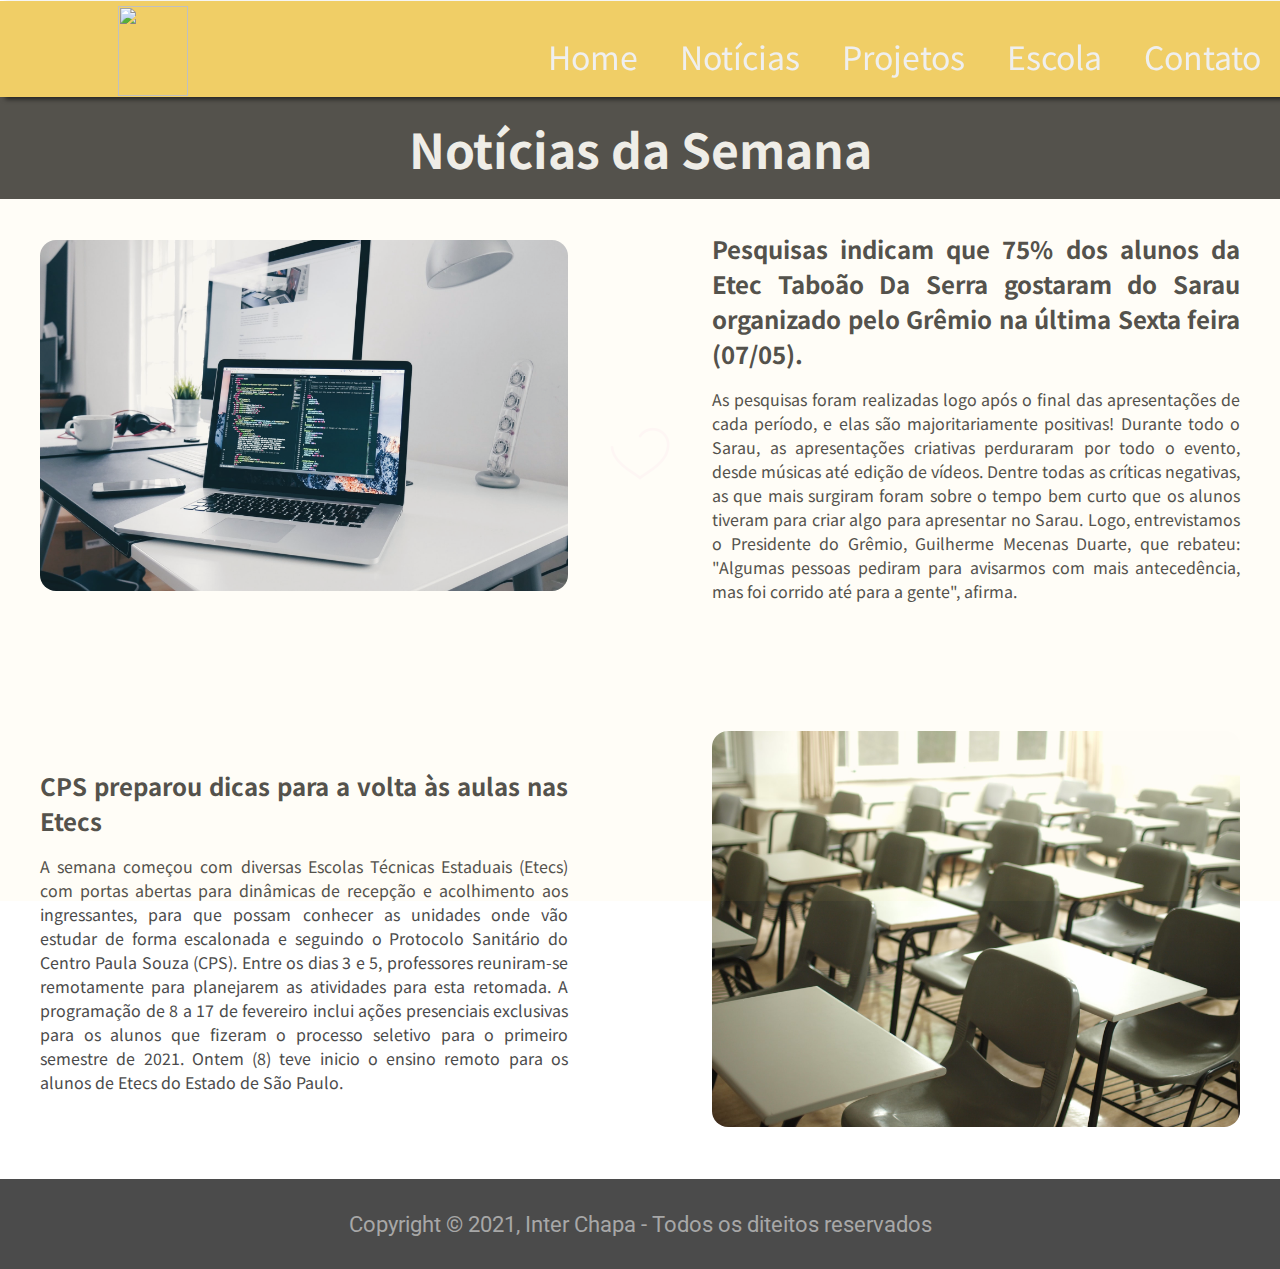
==== noticias.html @ 63a14701 ":package: Página Notícias" ====
<!DOCTYPE html>
<html lang="pt-br">
<head>
    <meta charset="UTF-8">
    <meta http-equiv="X-UA-Compatible" content="IE=edge">
    <meta name="viewport" content="width=device-width, initial-scale=1.0">
    <link rel="stylesheet" href="style.css">
    <link rel="apple-touch-icon" sizes="180x180" href="Imagens/apple-touch-icon.png">
    <link rel="icon" type="image/png" sizes="32x32" href="Imagens/favicon-32x32.png">
    <link rel="icon" type="image/png" sizes="16x16" href="Imagens/favicon-16x16.png">
    <link rel="manifest" href="/site.webmanifest">
    <link rel="stylesheet" href="css/gallery.theme.css">
    <link rel="stylesheet" href="css/gallery.min.css">
    <title>Jornal Inter</title>
</head>
<body>

    <div id="loader"></div>

    <nav>
		<input type="checkbox" id="check">
		<label for="check" class="checkbtn">
			<i class="fas fa-bars"></i>
		</label>
		<label class="logo"><img src="/imagens/logo.png" alt=""></label>
		<ul>
            <li class="Home"><a class="text-menu" href="index.html#Home">Home</a></li>
            <li class="Noticias"><a class="text-menu" href="noticias.html">Notícias</a></li>
            <li class="Projetos"><a class="text-menu" href="index.html#Projetos">Projetos</a></li>
            <li class="Escola"><a class="text-menu" href="index.html#Escola">Escola</a></li>
            <li class="Contato"><a class="text-menu" href="index.html#Contato">Contato</a></li>
		</ul>
	</nav>

    <section id="Noticias" class="noticias">
    
        <div class="projetos-header">
            <h1>Notícias da Semana</h1>
        </div>

          <div class="all-box">
          <div class="container-noticias">
        <div class="box1">
            <div class="img-noticia">
                <img src="/imagens/item2.jpg" alt="">
            </div>
        </div>
    
        <div class="box2">
            <div class="conteudo-noticia">
               <h1>Pesquisas indicam que 75% dos alunos da Etec Taboão Da Serra gostaram do Sarau organizado pelo Grêmio na última Sexta feira (07/05).</h1>
               <p>As pesquisas foram realizadas logo após o final das apresentações de cada período, e elas são majoritariamente positivas! Durante todo o Sarau, as apresentações criativas perduraram por todo o evento, desde músicas até edição de vídeos. Dentre todas as críticas negativas, as que mais surgiram foram sobre o tempo bem curto que os alunos tiveram para criar algo para apresentar no Sarau. Logo, entrevistamos o Presidente do Grêmio, Guilherme Mecenas Duarte, que rebateu: "Algumas pessoas pediram para avisarmos com mais antecedência, mas foi corrido até para a gente", afirma.</p>
        </div>
        </div>
    
        <div class="box3">
            <div class="conteudo-noticia">
                <h1>CPS preparou dicas para a volta às aulas nas Etecs</h1>
                <p>A semana começou com diversas Escolas Técnicas Estaduais (Etecs) com portas abertas para dinâmicas de recepção e acolhimento aos ingressantes, para que possam conhecer as unidades onde vão estudar de forma escalonada e seguindo o Protocolo Sanitário do Centro Paula Souza (CPS). Entre os dias 3 e 5, professores reuniram-se remotamente para planejarem as atividades para esta retomada. A programação de 8 a 17 de fevereiro inclui ações presenciais exclusivas para os alunos que fizeram o processo seletivo para o primeiro semestre de 2021. Ontem (8) teve inicio o ensino remoto para os alunos de Etecs do Estado de São Paulo.</p>
         </div>
        </div>
    
        <div class="box4">
            <div class="img-noticia">
                <img src="/imagens/noticia2.jpg" alt="">
            </div>
        </div>
    
       </div>
        </div>
    </section>

    <footer>
        <p>
            Copyright &copy; 2021, Inter Chapa - Todos os diteitos reservados
        </p>
    </footer>


    <script type="text/javascript">
   
        var loader;
        function loadNow(opacity) {
            if(opacity <= 0){
                displayContent();
            }
            else {
                loader.style.opacity = opacity;
                window.setTimeout(function() {
                    loadNow(opacity - 0.05)
                }, 100);
            }
        }
    
        function displayContent(){
            loader.style.display = 'none';
            document.getElementById('content').style.display = 'block';
        }
    
        document.addEventListener("DOMContentLoaded", function() {
            loader = document.getElementById('loader');
            loadNow(1);
        });
        </script>
</body>
</html>
---- style.css ----
@import url('https://fonts.googleapis.com/css2?family=Noto+Sans+JP:wght@100;300;400;500;700;900&family=Oswald:wght@200;300;400;500;600;700&family=Roboto:ital,wght@0,100;0,300;0,400;0,500;0,700;0,900;1,100;1,300;1,400;1,500;1,700;1,900&display=swap');

@import url("https://cdnjs.cloudflare.com/ajax/libs/font-awesome/5.15.3/css/all.min.css");

#loader{
    position: fixed;
    width: 100%;
    height: 100vh;
    z-index: 1;
    overflow: visible;
    background: #f0ce66 url('/imagens/preloader.gif') no-repeat center center;
}

*{
    margin: 0;
    padding: 0;
    list-style: none;
    text-decoration: none;
}
:root{
    --font-primary: "Noto Sans JP", serif;
    --font-secundary:"Roboto", serif;
    --font-action: "Oswald", serif;
}
html{
    scroll-behavior: smooth;
}
body{
    margin: 0;
    box-sizing: border-box;
    margin-top: .09rem;
    height: 4.4rem;
}
header .primary{
    width: 100%;
    height: 16rem;
    overflow: hidden;
    position: relative;
}
nav {
	background: #f0ce66;
	height: 6rem;
	width: 100%;
    z-index: 90;
    position: fixed;
    text-align: center;
    justify-content: center;
    align-items: center;
    box-shadow: 0.3rem 0.2rem 0.3rem rgba(0, 0, 0, 0.6);
}
label.logo{
    width: 100%;
    padding-right: 14rem;
}
label.logo img{
    padding-top: 0.3rem;
	width: 70px;
	height: 90px;
}
nav ul li a {
    color: rgb(239, 239, 239);
    font-size: 2rem;
    border-radius: 1rem;
    align-items: center;
    padding-left: 1rem;
    padding-right: 1rem;
    justify-content: center;
    font-family: var(--font-primary);
}
nav ul {
	float: right;
    text-align: center;
}
nav ul li {
    display: inline-table;
    font-size: 2rem;
    padding-right: 3px;
    padding-left: 3px;
    margin-top: 2rem;
    text-align: center;
}
nav ul li a {
	color: #efefef;
	font-size: 2rem;
	border-radius: 1rem;
    align-items: center;
    justify-content: center;
}
nav a:hover{
    color: #d84e28;
    transition: 2s ease;
}
.checkbtn {
	font-size: 3rem;
    margin-top: .5rem;
	color: #efefef;
	float: right;
	line-height: 80px;
	margin-right: 40px;
	cursor: pointer;
	display: none;
}
#check {
	display: none;
}
.btn-menu{
    margin-left: 2rem;
    width: 8rem;
    height: 3rem;
}
.btn-menu:hover{
    color: #f0ce66;
}
.img-wrapper{
    width: 100%;
    height: 100%;
    overflow: hidden;
    background-color: rgb(44, 43, 43,1)
}
.img-wrapper img{
    width: 100%;
    height: 55rem;
    object-fit: cover;
    opacity: 0.5;
    animation: zoom 25s;
}
@keyframes zoom{
    0%{
        transform: scale(1.3);
    }
    100%{
        transform: scale(1);
    }
}
.banner{
    position: absolute;
    top: 25%;
    width: 100%;
}
.banner h1{
    color: #ffffff;
    font-size: 3.5rem;
    font-family: var(--font-primary);
    font-weight: 400;
    display: flex;
    justify-content:center;
    align-items: center;
    text-shadow: .3rem .4rem 2px rgba(0,0,0,.4);
    line-height: 3.5rem;
    margin-bottom: 3rem;
    animation: moveBanner 1s 0.5s forwards;
}
@keyframes moveBanner{
    0%{
     transform: translateY(10rem) rotateY(-30deg);
    }
    100%{
        transform: translateY(0) rotateY(0);
        opacity: 1;
    }
}
.banner p{
    font-family: var(--font-secundary);
    font-weight: 200;
    font-size: 2rem;
    color: #fff;
    text-shadow: .1rem .2rem rgba(0,0,0,.4);
    margin-bottom: 2rem;
    animation: moveBanner 1s 0.7s forwards;
    opacity: 0;
    text-align: center;
    
}
.btn{

    background: #f12711;
    background: -webkit-linear-gradient(to right, #f5af19, #f12711); 
    background: linear-gradient(to right, #f5af19, #f12711); 
    font-family: var(--font-action);
    font-size: 1rem;
    color: #eee;
    border-radius: .5rem;
    box-shadow: 0 .1rem .8rem rgba(0,0,0,.4);
    border: none;
}
.btn:focus{
    outline:0;
}
.header-gremio{
    
    width: 100%;
    height: 30rem;
    overflow: hidden;
    background-color: #f0ce66;
    display: flex;
    align-items: center;
    justify-content: center;
}
.img-gremio img{
    object-fit: cover;
    width: 300px;
    height: 440px;
    padding-top: 1rem;
}
.conteudo-gremio{
    padding-left: 4rem;
    width: 35%;
    text-align:justify;
    color: #4b4b4b;
}
.titulo-gremio{
    display: flex;
}
.titulo-gremio h1{
    font-family:var(--font-primary);
    font-size: 1.8rem;
    margin-bottom: 1.3rem;
}
.titulo-gremio i{
    font-size: 2rem;
    padding-right: 0.9rem;
}
.text-gremio p{
    font-size: 1.4rem;
    font-family: var(--font-secundary);
    font-weight: 400;
}
.projetos{
    padding-bottom: 3rem;
    background-color: #4b4b4b;
}
.sessao-header{
    background-color: #f0ce66;
}
.sessao-header h1{
    text-align: center;
    font-family: var(--font-primary);
    font-size: 3rem;
    color: #4b4b4b;
}


.all-box{
    padding-top: 2rem;
    align-items: center;
    margin-right: auto;
    margin-right: auto;
    justify-items: center;
}
.container-noticias{
    display: grid;
    grid-template-columns: 33rem 33rem;
    grid-gap: 9rem;
    row-gap: 8rem;
    align-items: center;
    justify-content: center;
    padding-bottom: 3rem;
}
#Noticias .projetos-header {
    padding-top: 7rem;
}

.conteudo-noticia{
    text-align: justify;
    justify-content: center;
    align-items: center;
    width: 100%;
    color: #4b4b4b;
}
.conteudo-noticia h1{
    font-family: var(--font-primary);
    font-size: 1.5rem;
}
.conteudo-noticia p{
    font-family: var(--font-primary);
    font-size: 1rem;
    margin-top: 1rem;
}
.img-noticia img{
    width: 100%;
    height: 100%;
    border-radius: 1rem;
}
.img-noticia img:hover{
    animation: zoom3 2s ease;
}
@keyframes zoom3{
    80%{
        transform: scale(1.1);
    }
    100%{
        transform: scale(1.1);
    }
}


.projetos-header{
    text-align: center;
    padding-top: 0;
    background-color: #4b4b4b;
}
.projetos-header h1{
    font-family: var(--font-primary);
    font-size: 3rem;
    color: #efefef;
    padding-bottom: 1rem;
}
#Projetos .projetos-header h1{
    font-family: var(--font-primary);
    font-size: 3rem;
    color: #efefef;
    padding-bottom: 1.5rem;
    padding-top: 1.5rem;
}
#Escola .projetos-header h1{
    font-family: var(--font-primary);
    font-size: 3rem;
    color: #4b4b4b;
    padding-top: 1.4rem;
    padding-bottom: 1.6rem;
    background-color: #f0ce66;
}
#Escola .projetos-header {
    background-color: #f0ce66;
}
.slider-header{
    display:flex;
    position: relative;
}
.slider-header img{
    height: 34rem;
    width: 80%;
    margin-left: auto;
    margin-right: auto;
    opacity: 0.3;
    object-fit: cover;
    align-items: center;
    border-radius: 1rem;
}
.slider-header img:hover{
   border-radius: 2rem;
   transition: 1s ease;
}
.slider-header img:hover{
    border-radius: 2rem;
    transition: 1s ease;
 }
 .slider-header img:hover{
    border-radius: 2rem;
    transition: 1s ease;
 }
 .info-slider:click{
    animation: moveBanner 1s 0.5s forwards;
 }
 .info-slider{
     position: absolute;
    width: 70%;
    padding-bottom: 2rem;
    animation: moveBanner 1s 0.5s alternate;
    margin-left: 15%;
    text-align: justify;
    color: #efefef;
    margin-top: 3rem;
 }
.info-slider h1{
   font-family: var(--font-primary);
   font-size: 2rem;
   margin-bottom: 4rem;
}
.info-slider p{
    font-family: var(--font-secundary);
    font-size: 1.4rem;
    color: #efefef;
    margin-bottom: 6rem;
 }
.btn-info{
    font-size: 1.3rem;
    width: 10rem;
    height: 3rem;
    margin-right: 90%;
}
.btn-info:hover{
    color: #d84e28;
    transition: 1s ease;
}
form{
    background-color: #f0ce66;
    width: 100%;
    height: 50rem;
}
.btn-submit:hover{
    color: #d84e28;
    transition: 1s ease;
}
.container-contato form{
    justify-content: space-between;
    padding-top: 1rem;
    width: 100%;
    display: flex;
    flex-direction: column;
    align-items: center;
}
.container-contato p {
    font-size: 1.2rem;
    font-family: var(--font-secundary);
    width: 60rem;
    margin-top: 2rem;
    margin-bottom: 2rem;
    text-align: center;
}
.input-group{
    position: relative;
}
.field{
    background-color: #f0ce66;
    border: none;
    width: 60rem;
    font-size: 1.2rem;
    font-family: var(--font-secundary);
    border-bottom: 2px dashed #262626;;
    height: 3rem;
    outline: none;
    margin: 1rem 0;
    top: 1rem;
}
.input-group textarea{
    padding-top: 1rem;
    resize: none;
    background-color: transparent;
}
.field-label{
    position:absolute;
    left: 0;    
    font-size: 1.2rem;;
    font-family:var(--font-secundary);
    text-transform:uppercase;
    transition: all 0.3s;  
}
.field:focus ~ label{
   top: 0;
   font-size: 1rem;
}
.field:focus{
    border-bottom: 1px solid;
 }
 .btn-submit{
   font-size: 1.2rem;
   text-transform: uppercase;
   width: 50%;
   height: 3rem;
   margin-top: 1rem;
   margin-bottom: 3rem;
 }
 .img-etec img{
     width: 100%;
     height: 40rem;
     object-fit: cover;
     opacity: 0.2;
     animation: 15s ease-in-out;
 }
 .img-etec{
    display: flex;
    align-items: center;
    justify-content: center;
    background-color: #4b4b4b;
 }
 .info-etec{
    position: absolute;
    align-items: center;
    justify-content: center;
    width: 75%;
    animation: moveBanner 1s 0.5s alternate;
 }
 .info-etec h1{
   font-size: 2rem;
   color: #efefef;
   font-family: var(--font-primary);
 }
 .info-etec p{
    margin-top: 4rem;
    font-family: var(--font-secundary);
    font-size: 1.4rem;
    text-align: justify;
    color: #efefef;
    margin-bottom: 6rem;
    text-shadow: .1rem .2rem rgba(0,0,0,.8);
  }
 .mapa iframe{
     height: 30rem;
     width: 100%;
 }
 @keyframes zoom2{
    100%{
        transform: scale(1.1);
    }
    20%{
        transform: scale(0.9);
    }
    100%{
        transform: scale(1.1);
    }
}
footer {
    background-color: #4b4b4b;
    justify-content: center;
    align-items: center;
    text-align: center;
}
footer p {
    font-family: var(--font-secundary);
    color: #a7a7a7;
    font-size: 1.4rem; 
    width: 100%;
    align-items: center;
    justify-content: center;
    text-align: center;
    display: flex;
    padding-top: 2rem;
    background-color: #4b4b4b;
}
.footer-content i:hover{
    color: #d84e28;
    transition: 3s ease;
}
.gremio{
    background-color: #f0ce66;
  }
  @media(max-width:420px){

    label.logo{
        width: 100%;
        margin-right: 0;
        margin-left: 3rem;
        margin-top: 0;
        padding-top: 0;
    }
    label.logo img{
        padding-bottom: 0rem;
        width: 70px;
        height: 90px;
        margin-top: -150px;
    }
    label.logo img{
        padding-top: 0.3rem;
        width: 70px;
        height: 90px;
    }
    nav{
        height: 7.5rem;
    }
    .checkbtn {
        font-size: 3rem;
        margin-top: 1rem;
        color: #4b4b4b;
        float: right;
        line-height: 80px;
        margin-right: 40px;
        cursor: pointer;
        display: none;
    }
    .banner h1 {
        font-size: 2rem;
        margin-bottom: 3rem;
        animation: moveBanner 1s 0.5s forwards;
    }
    .banner p {
        width: 90%;
        margin-left: 1rem;
        justify-content: center;
        font-size: 1.6rem;
        margin-bottom: 2rem;
        animation: moveBanner 1s 0.7s forwards;
        opacity: 0;
        align-items: center;
        text-align: center;
    }
    .banner{
        position: absolute;
        top: 10%;
        width: 100%;
    }
    .img-wrapper img {
        width: 100%;
        height: 56rem;
        object-fit: cover;
        opacity: 0.5;
        animation: zoom 25s;
    }
   .container-contato p {
    margin-top: 0;
    margin-bottom: 0;
    text-align: center;
    color: #4b4b4b;
}
 }
@media(max-width:1700px){
    footer{
        height: 5.6rem;
    }
    .banner{
        position: absolute;
        top: 50%;
        width: 100%;
    }
    .info-slider{
        margin-top: 2.5rem;
    }
}
@media(max-width:2000px){
    footer{
        height: 5.6rem;
    }
    .banner{
        position: absolute;
        width: 100%;
    }
    .gremio{
      background-color: #f0ce66;
    }
}
@media(max-width:1100px){
    .slider-header img {
        width: 90%;  
    }
 .banner{
        color: #ffffff;
        font-size: 2.8rem;
        top: 35%;
    }
nav {   
        width: 100%;
    }
.field{
    width: 20rem;
    justify-content: center;
    align-items: center;
    justify-content: space-around;
}
.container-contato p{
    width: 90%;
}
form{
    background-color: #f0ce66;
    width: 100%;
    height: 60rem;
}
.btn-submit{
    margin-top: 0;
  }
.header-gremio{
    width: 100%;
    height: 40rem;
    overflow: hidden;
    background-color: #f0ce66;
    display: inline-table;
    align-items: center;
    justify-content: center;
    text-align: center;
}
.conteudo-gremio{
    padding-left: 0;
    width: 90%;
    margin-left: 1rem;
    display: inline-flexbox;
    text-align: center;
    justify-content: center;
    margin-bottom: 2rem;
}
.titulo-gremio{
    display: inline-flexbox;
    width: 100%;
}
.titulo-gremio h1{
    font-family:var(--font-primary);
    font-size: 1.6rem;
    margin-bottom: 1.3rem;
    text-align: center;
    width: 100%;
    margin-right: 5rem;
}
.titulo-gremio i{
    margin-left: 2rem;
    font-size: 2.5rem;
    text-align: center;
    justify-content: center;
    display: flex;
    width: 100%;
    padding:0;
}


.box1{
    padding-top: 1rem;
    grid-row-start: 1;
}
.box2{
    padding-top: 1rem;
    grid-row-start: 2;
}
.box3{
    padding-top: 1rem;
    grid-row-start: 4;
}
.box4{
    padding-top: 1rem;
    grid-row-start: 3;
}
.container-noticias{
    gap: 0;
    grid-template-columns: 20rem;
}


.info-slider{
    margin-top: 4rem;
}
.info-slider p {
    font-size: 1.2rem;
    margin-top: 0;
    margin-bottom: 2rem;
}
.info-slider h1 {
    font-size: 1.6rem;
    margin-bottom: 2rem;
    margin-top: 0rem;
}
.btn-info {
    font-size: 1.2rem;
    width: 10rem;
    height: 2.2rem;
}
#Escola .projetos-header h1 {
  
    text-align: center;
}
.sessao-header h1 {
    font-family: var(--font-primary);
    font-size: 3rem;
    color: #4b4b4b;
    text-align: center;
}
.container-contato p {
    margin-top: 0;
    margin-bottom: 0;
    text-align: center;
}
.info-etec h1 {
    font-size: 1.6;
}
.info-etec p {
    font-size: 1.2;
    margin-top: 1rem; 
    margin-bottom: 1rem; 
}
.checkbtn {
    display: block;
    color: #4b4b4b;
}
ul{
    position: fixed;
    width: 80%;
    margin-left: 7rem;
    height: 90vh;
    background: #f0ce66;
    margin-top: 0.1rem;
    left: 100%;
    text-align: center;
    transition: all .5s;
}
nav ul li{
    display: block;
    margin: 50px 0;
    line-height: 30px;
}
nav ul li a {
    font-size: 20px;
}
a:hover, a.active {
    background: none;
    color: #f0ce66;
}
#check:checked ~ ul {
    left: 0;
}
footer p{
    font-size: 1rem;
    padding-bottom: 2rem;
}
label.logo{
    width: 100%;
    margin-right: 16rem;
}
label.logo img{
    padding-top: 0.3rem;
	width: 70px;
	height: 90px;
}
 
}
@media (max-width: 952px){
	label.logo{
		font-size: 30px;
		padding-right: 10px;
	}
	nav ul li a{
		font-size: 2rem;
        font-family: var(--font-action);
	}
}
---- css/gallery.theme.css ----
.gallery .control-button {
  color: #d84e28;
  color: #4b4b4b;
}

.gallery .control-button:hover {
  color: #f0ce66;
  color: rgba(240, 206, 102, 0.8);
}

/*
	Theme controls how everything looks in Gallery CSS.
*/
.gallery {
  position: relative;
}
.gallery .item {
  height: 400px;
  overflow: hidden;
  text-align: center;
  background: #4b4b4b;
}
.gallery .controls {
  position: absolute;
  bottom: 0;
  width: 100%;
  text-align: center;
}
.gallery .control-button {
  display: inline-block;
  margin: 0 .02em;
  font-size: 3em;
  text-align: center;
  text-decoration: none;
  transition: color .1s;
}
---- css/gallery.min.css ----
.gallery .control-operator:target~.controls .control-button{color:#ccc;color:rgba(255,255,255,.4)}.gallery .control-button:first-of-type,.gallery .control-operator:nth-of-type(1):target~.controls .control-button:nth-of-type(1),.gallery .control-operator:nth-of-type(2):target~.controls .control-button:nth-of-type(2),.gallery .control-operator:nth-of-type(3):target~.controls .control-button:nth-of-type(3),.gallery .control-operator:nth-of-type(4):target~.controls .control-button:nth-of-type(4),.gallery .control-operator:nth-of-type(5):target~.controls .control-button:nth-of-type(5){color:#fff;color:rgba(255,255,255,.8)}.gallery .item:first-of-type{position:static;pointer-events:auto;opacity:1}.gallery .item{position:absolute;top:0;left:0;width:100%;height:100%;pointer-events:none;opacity:0;transition:opacity .5s}.gallery .control-operator{display:none}.gallery .control-operator:target~.item{pointer-events:none;opacity:0;animation:none}.gallery .control-operator:target~.controls .control-button{animation:none}@keyframes controlAnimation-2{0%{color:#ccc;color:rgba(255,255,255,.4)}14.3%,50%{color:#fff;color:rgba(255,255,255,.8)}64.3%,100%{color:#ccc;color:rgba(255,255,255,.4)}}@keyframes galleryAnimation-2{0%{opacity:0}14.3%,50%{opacity:1}64.3%,100%{opacity:0}}.gallery .control-operator:nth-of-type(1):target~.item:nth-of-type(1){pointer-events:auto;opacity:1}.gallery .control-operator:nth-of-type(2):target~.item:nth-of-type(2){pointer-events:auto;opacity:1}.items-2.autoplay .control-button{animation:controlAnimation-2 14s infinite}.items-2.autoplay .item{animation:galleryAnimation-2 14s infinite}.items-2 .control-button:nth-of-type(1),.items-2 .item:nth-of-type(1){animation-delay:-2s}.items-2 .control-button:nth-of-type(2),.items-2 .item:nth-of-type(2){animation-delay:5s}@keyframes controlAnimation-3{0%{color:#ccc;color:rgba(255,255,255,.4)}9.5%,33.3%{color:#fff;color:rgba(255,255,255,.8)}42.9%,100%{color:#ccc;color:rgba(255,255,255,.4)}}@keyframes galleryAnimation-3{0%{opacity:0}9.5%,33.3%{opacity:1}42.9%,100%{opacity:0}}.gallery .control-operator:nth-of-type(1):target~.item:nth-of-type(1){pointer-events:auto;opacity:1}.gallery .control-operator:nth-of-type(2):target~.item:nth-of-type(2){pointer-events:auto;opacity:1}.gallery .control-operator:nth-of-type(3):target~.item:nth-of-type(3){pointer-events:auto;opacity:1}.items-3.autoplay .control-button{animation:controlAnimation-3 21s infinite}.items-3.autoplay .item{animation:galleryAnimation-3 21s infinite}.items-3 .control-button:nth-of-type(1),.items-3 .item:nth-of-type(1){animation-delay:-2s}.items-3 .control-button:nth-of-type(2),.items-3 .item:nth-of-type(2){animation-delay:5s}.items-3 .control-button:nth-of-type(3),.items-3 .item:nth-of-type(3){animation-delay:12s}@keyframes controlAnimation-4{0%{color:#ccc;color:rgba(255,255,255,.4)}7.1%,25%{color:#fff;color:rgba(255,255,255,.8)}32.1%,100%{color:#ccc;color:rgba(255,255,255,.4)}}@keyframes galleryAnimation-4{0%{opacity:0}7.1%,25%{opacity:1}32.1%,100%{opacity:0}}.gallery .control-operator:nth-of-type(1):target~.item:nth-of-type(1){pointer-events:auto;opacity:1}.gallery .control-operator:nth-of-type(2):target~.item:nth-of-type(2){pointer-events:auto;opacity:1}.gallery .control-operator:nth-of-type(3):target~.item:nth-of-type(3){pointer-events:auto;opacity:1}.gallery .control-operator:nth-of-type(4):target~.item:nth-of-type(4){pointer-events:auto;opacity:1}.items-4.autoplay .control-button{animation:controlAnimation-4 28s infinite}.items-4.autoplay .item{animation:galleryAnimation-4 28s infinite}.items-4 .control-button:nth-of-type(1),.items-4 .item:nth-of-type(1){animation-delay:-2s}.items-4 .control-button:nth-of-type(2),.items-4 .item:nth-of-type(2){animation-delay:5s}.items-4 .control-button:nth-of-type(3),.items-4 .item:nth-of-type(3){animation-delay:12s}.items-4 .control-button:nth-of-type(4),.items-4 .item:nth-of-type(4){animation-delay:19s}@keyframes controlAnimation-5{0%{color:#ccc;color:rgba(255,255,255,.4)}5.7%,20%{color:#fff;color:rgba(255,255,255,.8)}25.7%,100%{color:#ccc;color:rgba(255,255,255,.4)}}@keyframes galleryAnimation-5{0%{opacity:0}5.7%,20%{opacity:1}25.7%,100%{opacity:0}}.gallery .control-operator:nth-of-type(1):target~.item:nth-of-type(1){pointer-events:auto;opacity:1}.gallery .control-operator:nth-of-type(2):target~.item:nth-of-type(2){pointer-events:auto;opacity:1}.gallery .control-operator:nth-of-type(3):target~.item:nth-of-type(3){pointer-events:auto;opacity:1}.gallery .control-operator:nth-of-type(4):target~.item:nth-of-type(4){pointer-events:auto;opacity:1}.gallery .control-operator:nth-of-type(5):target~.item:nth-of-type(5){pointer-events:auto;opacity:1}.items-5.autoplay .control-button{animation:controlAnimation-5 35s infinite}.items-5.autoplay .item{animation:galleryAnimation-5 35s infinite}.items-5 .control-button:nth-of-type(1),.items-5 .item:nth-of-type(1){animation-delay:-2s}.items-5 .control-button:nth-of-type(2),.items-5 .item:nth-of-type(2){animation-delay:5s}.items-5 .control-button:nth-of-type(3),.items-5 .item:nth-of-type(3){animation-delay:12s}.items-5 .control-button:nth-of-type(4),.items-5 .item:nth-of-type(4){animation-delay:19s}.items-5 .control-button:nth-of-type(5),.items-5 .item:nth-of-type(5){animation-delay:26s}
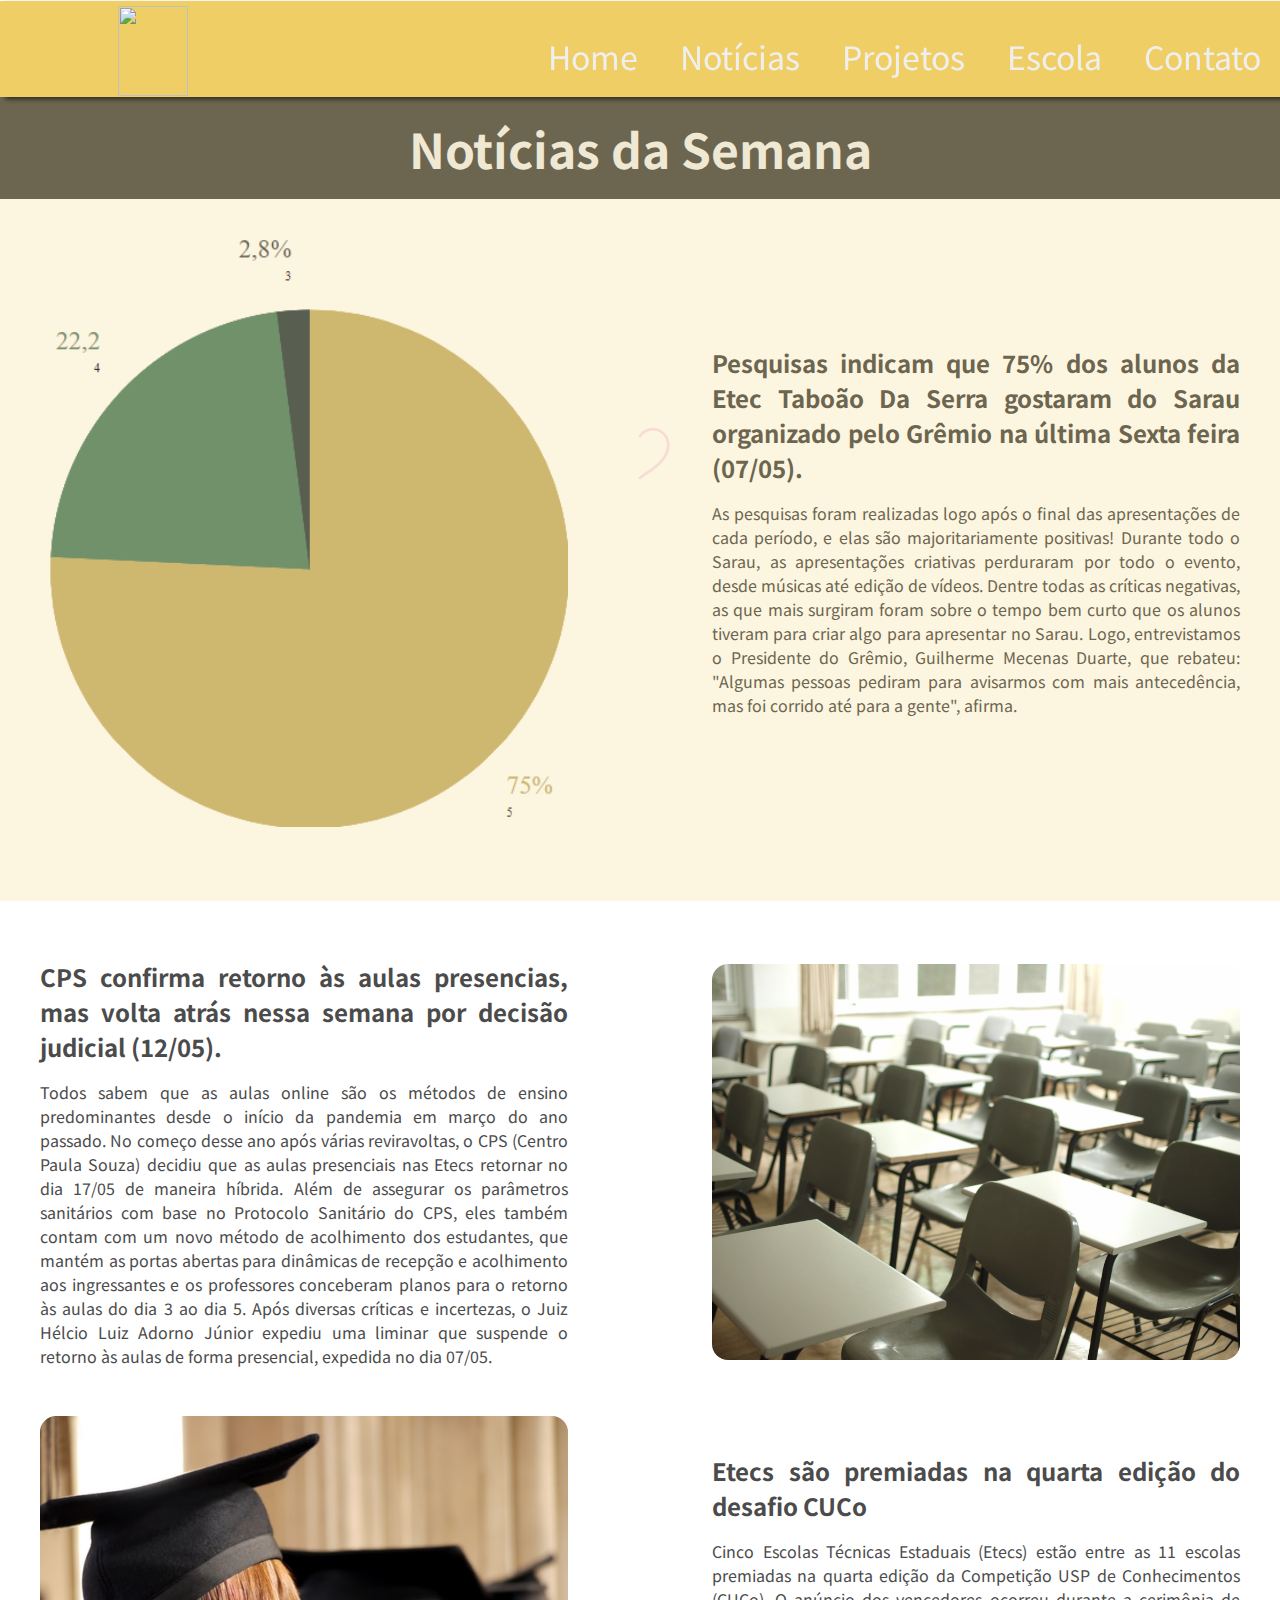
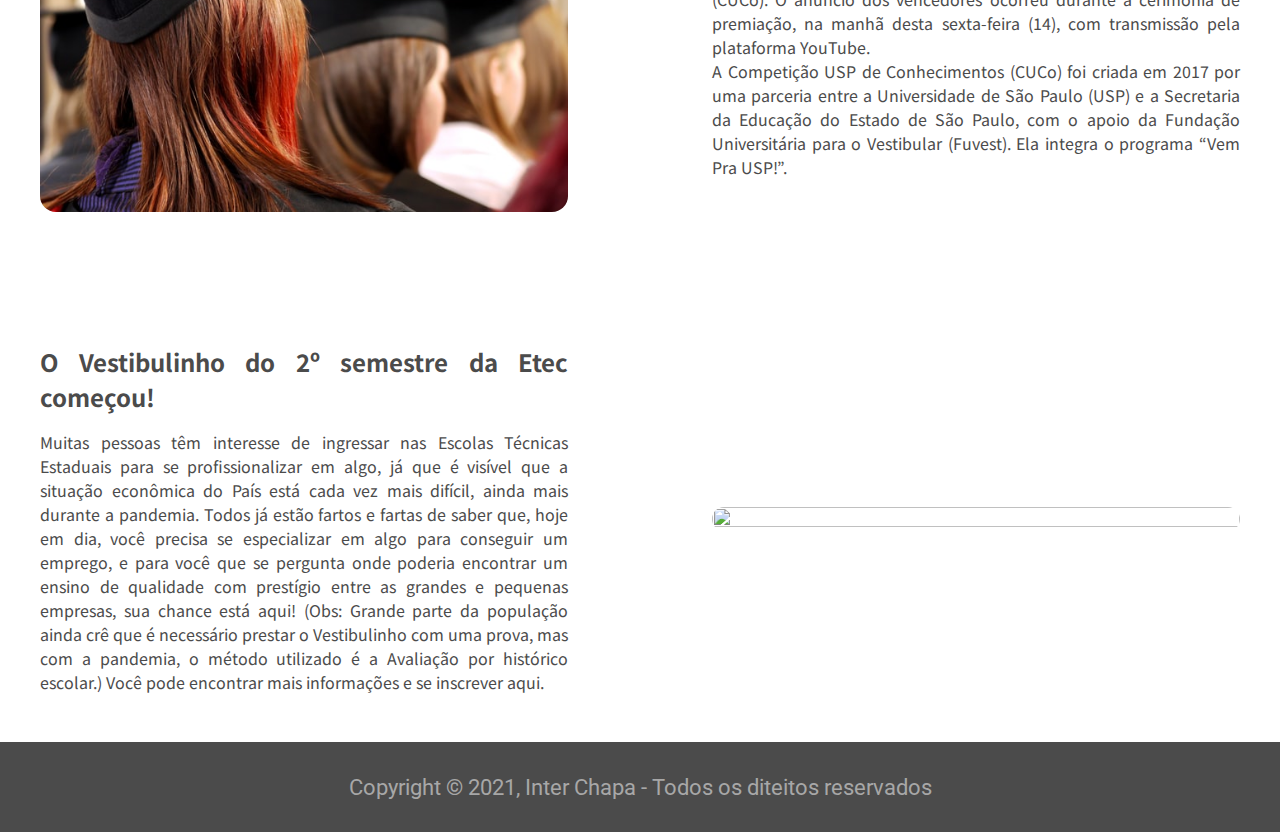
==== commit 194d2f7a: ":package: Atualização dos textos (V2)" ====
--- a/noticias.html
+++ b/noticias.html
@@ -42,7 +42,7 @@
           <div class="container-noticias">
         <div class="box1">
             <div class="img-noticia">
-                <img src="/imagens/item2.jpg" alt="">
+                <img src="/imagens/noticia1.png" alt="">
             </div>
         </div>
     
@@ -55,14 +55,42 @@
     
         <div class="box3">
             <div class="conteudo-noticia">
-                <h1>CPS preparou dicas para a volta às aulas nas Etecs</h1>
-                <p>A semana começou com diversas Escolas Técnicas Estaduais (Etecs) com portas abertas para dinâmicas de recepção e acolhimento aos ingressantes, para que possam conhecer as unidades onde vão estudar de forma escalonada e seguindo o Protocolo Sanitário do Centro Paula Souza (CPS). Entre os dias 3 e 5, professores reuniram-se remotamente para planejarem as atividades para esta retomada. A programação de 8 a 17 de fevereiro inclui ações presenciais exclusivas para os alunos que fizeram o processo seletivo para o primeiro semestre de 2021. Ontem (8) teve inicio o ensino remoto para os alunos de Etecs do Estado de São Paulo.</p>
+                <h1>CPS confirma retorno às aulas presencias, mas volta atrás nessa semana por decisão judicial (12/05).</h1>
+                <p>Todos sabem que as aulas online são os métodos de ensino predominantes desde o início da pandemia em março do ano passado. No começo desse ano após várias reviravoltas, o CPS (Centro Paula Souza) decidiu que as aulas presenciais nas Etecs retornar no dia 17/05 de maneira híbrida. Além de assegurar os parâmetros sanitários com base no Protocolo Sanitário do CPS, eles também contam com um novo método de acolhimento dos estudantes, que mantém as portas abertas para dinâmicas de recepção e acolhimento aos ingressantes e os professores conceberam planos para o retorno às aulas do dia 3 ao dia 5. Após diversas críticas e incertezas, o Juiz Hélcio Luiz Adorno Júnior expediu uma liminar que suspende o retorno às aulas de forma presencial, expedida no dia 07/05. </p>
          </div>
         </div>
     
         <div class="box4">
             <div class="img-noticia">
                 <img src="/imagens/noticia2.jpg" alt="">
+            </div>
+        </div>
+    
+       </div>
+       <div class="container-noticias">
+        <div class="box1">
+            <div class="img-noticia">
+                <img src="/imagens/noticia3.jpg" alt="">
+            </div>
+        </div>
+    
+        <div class="box2">
+            <div class="conteudo-noticia">
+               <h1>Etecs são premiadas na quarta edição do desafio CUCo</h1>
+               <p>Cinco Escolas Técnicas Estaduais (Etecs) estão entre as 11 escolas premiadas na quarta edição da Competição USP de Conhecimentos (CUCo). O anúncio dos vencedores ocorreu durante a cerimônia de premiação, na manhã desta sexta-feira (14), com transmissão pela plataforma YouTube. <br>A Competição USP de Conhecimentos (CUCo) foi criada em 2017 por uma parceria entre a Universidade de São Paulo (USP) e a Secretaria da Educação do Estado de São Paulo, com o apoio da Fundação Universitária para o Vestibular (Fuvest). Ela integra o programa “Vem Pra USP!”.</p>
+        </div>
+        </div>
+    
+        <div class="box3">
+            <div class="conteudo-noticia">
+                <h1>O Vestibulinho do 2º semestre da Etec começou!</h1>
+                <p>Muitas pessoas têm interesse de ingressar nas Escolas Técnicas Estaduais para se profissionalizar em algo, já que é visível que a situação econômica do País está cada vez mais difícil, ainda mais durante a pandemia. Todos já estão fartos e fartas de saber que, hoje em dia, você precisa se especializar em algo para conseguir um emprego, e para você que se pergunta onde poderia encontrar um ensino de qualidade com prestígio entre as grandes e pequenas empresas, sua chance está aqui! (Obs: Grande parte da população ainda crê que é necessário prestar o Vestibulinho com uma prova, mas com a pandemia, o método utilizado é a Avaliação por histórico escolar.) Você pode encontrar mais informações e se inscrever aqui.</p>
+         </div>
+        </div>
+    
+        <div class="box4">
+            <div class="img-noticia">
+                <img src="/imagens/noticia4.jpg" alt="">
             </div>
         </div>
     
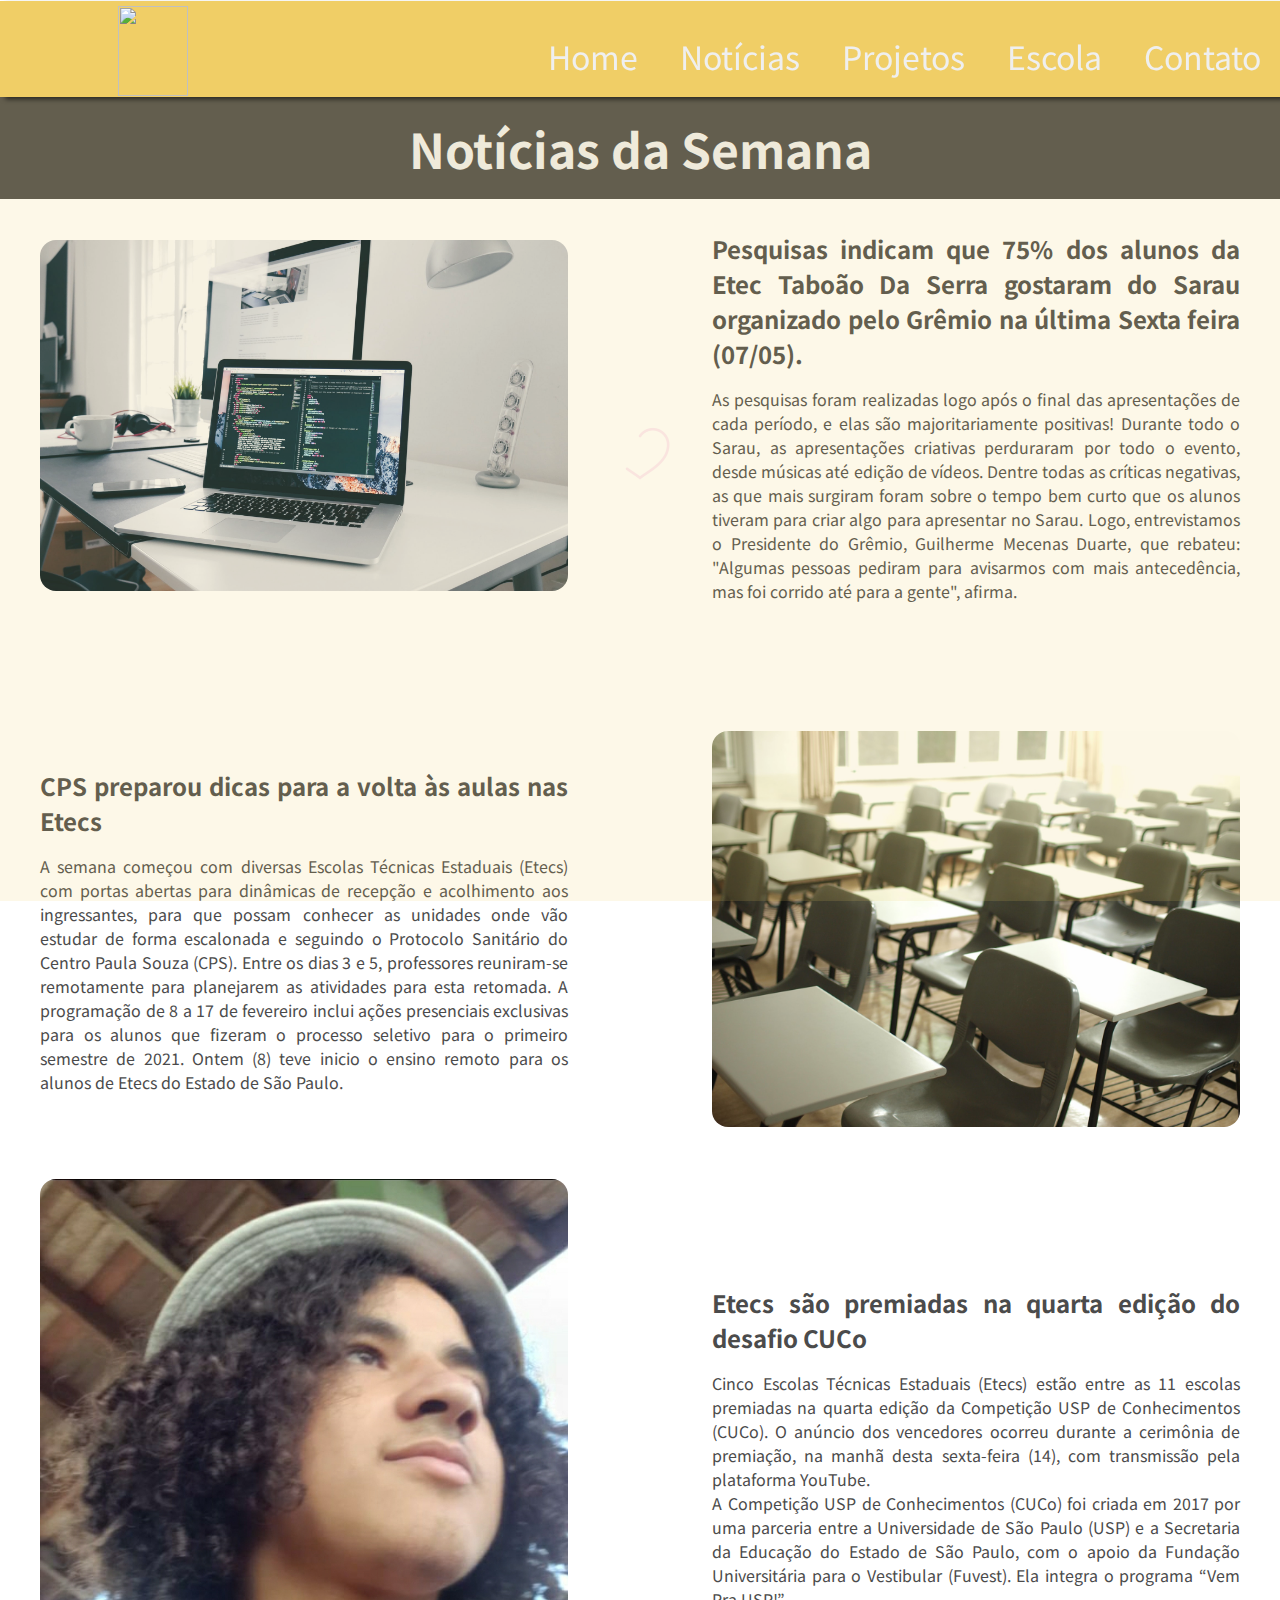
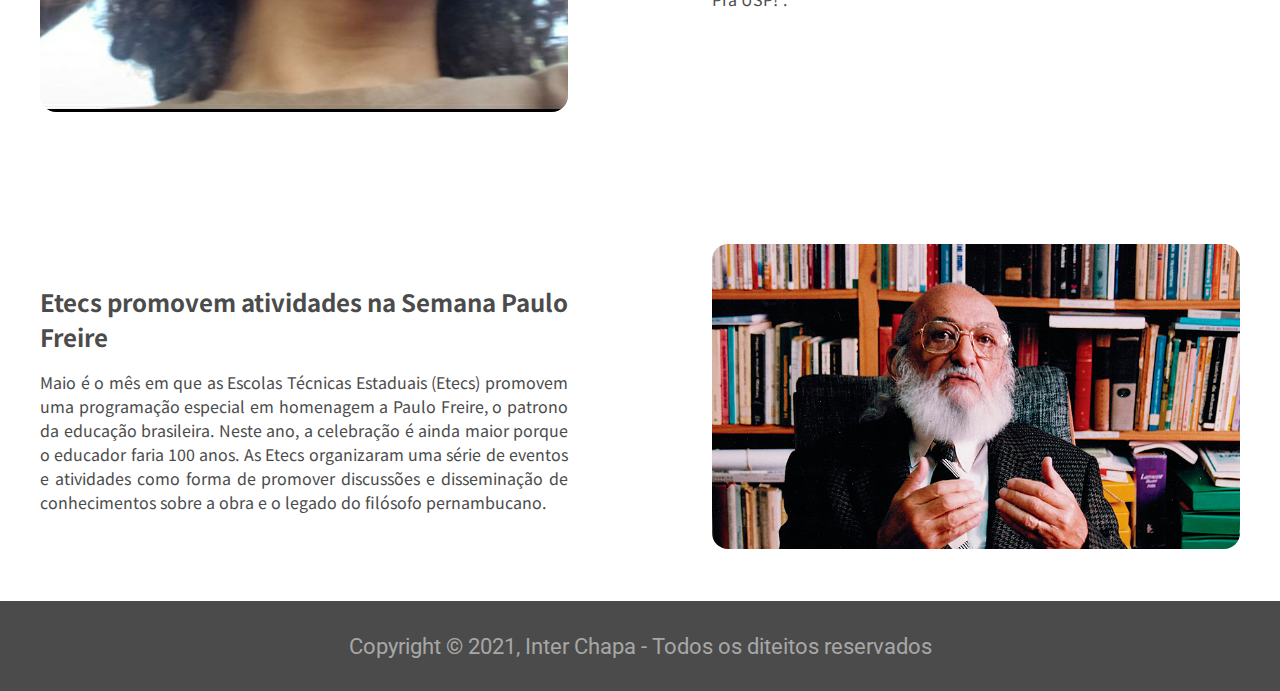
==== commit 46d20c9d: ":package: Alterando o tamanho das Imagens" ====
--- a/noticias.html
+++ b/noticias.html
@@ -42,7 +42,7 @@
           <div class="container-noticias">
         <div class="box1">
             <div class="img-noticia">
-                <img src="/imagens/noticia1.png" alt="">
+                <img src="/imagens/item2.jpg" alt="">
             </div>
         </div>
     
@@ -55,8 +55,8 @@
     
         <div class="box3">
             <div class="conteudo-noticia">
-                <h1>CPS confirma retorno às aulas presencias, mas volta atrás nessa semana por decisão judicial (12/05).</h1>
-                <p>Todos sabem que as aulas online são os métodos de ensino predominantes desde o início da pandemia em março do ano passado. No começo desse ano após várias reviravoltas, o CPS (Centro Paula Souza) decidiu que as aulas presenciais nas Etecs retornar no dia 17/05 de maneira híbrida. Além de assegurar os parâmetros sanitários com base no Protocolo Sanitário do CPS, eles também contam com um novo método de acolhimento dos estudantes, que mantém as portas abertas para dinâmicas de recepção e acolhimento aos ingressantes e os professores conceberam planos para o retorno às aulas do dia 3 ao dia 5. Após diversas críticas e incertezas, o Juiz Hélcio Luiz Adorno Júnior expediu uma liminar que suspende o retorno às aulas de forma presencial, expedida no dia 07/05. </p>
+                <h1>CPS preparou dicas para a volta às aulas nas Etecs</h1>
+                <p>A semana começou com diversas Escolas Técnicas Estaduais (Etecs) com portas abertas para dinâmicas de recepção e acolhimento aos ingressantes, para que possam conhecer as unidades onde vão estudar de forma escalonada e seguindo o Protocolo Sanitário do Centro Paula Souza (CPS). Entre os dias 3 e 5, professores reuniram-se remotamente para planejarem as atividades para esta retomada. A programação de 8 a 17 de fevereiro inclui ações presenciais exclusivas para os alunos que fizeram o processo seletivo para o primeiro semestre de 2021. Ontem (8) teve inicio o ensino remoto para os alunos de Etecs do Estado de São Paulo.</p>
          </div>
         </div>
     
@@ -70,7 +70,7 @@
        <div class="container-noticias">
         <div class="box1">
             <div class="img-noticia">
-                <img src="/imagens/noticia3.jpg" alt="">
+                <img src="/imagens/noticia3" alt="">
             </div>
         </div>
     
@@ -83,8 +83,8 @@
     
         <div class="box3">
             <div class="conteudo-noticia">
-                <h1>O Vestibulinho do 2º semestre da Etec começou!</h1>
-                <p>Muitas pessoas têm interesse de ingressar nas Escolas Técnicas Estaduais para se profissionalizar em algo, já que é visível que a situação econômica do País está cada vez mais difícil, ainda mais durante a pandemia. Todos já estão fartos e fartas de saber que, hoje em dia, você precisa se especializar em algo para conseguir um emprego, e para você que se pergunta onde poderia encontrar um ensino de qualidade com prestígio entre as grandes e pequenas empresas, sua chance está aqui! (Obs: Grande parte da população ainda crê que é necessário prestar o Vestibulinho com uma prova, mas com a pandemia, o método utilizado é a Avaliação por histórico escolar.) Você pode encontrar mais informações e se inscrever aqui.</p>
+                <h1>Etecs promovem atividades na Semana Paulo Freire</h1>
+                <p>Maio é o mês em que as Escolas Técnicas Estaduais (Etecs) promovem uma programação especial em homenagem a Paulo Freire, o patrono da educação brasileira. Neste ano, a celebração é ainda maior porque o educador faria 100 anos. As Etecs organizaram uma série de eventos e atividades como forma de promover discussões e disseminação de conhecimentos sobre a obra e o legado do filósofo pernambucano.</p>
          </div>
         </div>
     
--- a/style.css
+++ b/style.css
@@ -111,18 +111,19 @@
 .btn-menu:hover{
     color: #f0ce66;
 }
-.img-wrapper{
+.parallax{
     width: 100%;
     height: 100%;
     overflow: hidden;
-    background-color: rgb(44, 43, 43,1)
-}
-.img-wrapper img{
-    width: 100%;
-    height: 55rem;
+}
+.img-wrapper{
+     background-image: url("/imagens/primary.jpg");
+    background-attachment: fixed;
+    background-position: center;
+    background-repeat: no-repeat;
+    background-size: cover;
     object-fit: cover;
-    opacity: 0.5;
-    animation: zoom 25s;
+    height: 40rem;
 }
 @keyframes zoom{
     0%{
@@ -133,8 +134,8 @@
     }
 }
 .banner{
+    top: 40%;
     position: absolute;
-    top: 25%;
     width: 100%;
 }
 .banner h1{
@@ -354,13 +355,13 @@
  }
  .info-slider{
      position: absolute;
-    width: 70%;
+    width: 65%;
     padding-bottom: 2rem;
     animation: moveBanner 1s 0.5s alternate;
     margin-left: 15%;
     text-align: justify;
     color: #efefef;
-    margin-top: 3rem;
+    padding-top: 6.5rem;
  }
 .info-slider h1{
    font-family: var(--font-primary);
@@ -540,11 +541,6 @@
         height: 90px;
         margin-top: -150px;
     }
-    label.logo img{
-        padding-top: 0.3rem;
-        width: 70px;
-        height: 90px;
-    }
     nav{
         height: 7.5rem;
     }
@@ -593,17 +589,14 @@
     color: #4b4b4b;
 }
  }
-@media(max-width:1700px){
+@media(min-width:1700px){
     footer{
         height: 5.6rem;
     }
     .banner{
         position: absolute;
-        top: 50%;
+        top: 25%;
         width: 100%;
-    }
-    .info-slider{
-        margin-top: 2.5rem;
     }
 }
 @media(max-width:2000px){
@@ -688,7 +681,14 @@
     padding:0;
 }
 
-
+label.logo img{
+  padding-bottom: 7px;
+}
+
+.img-noticia img{
+    width: 100%;
+    border-radius: 1rem;
+}
 .box1{
     padding-top: 1rem;
     grid-row-start: 1;
@@ -707,12 +707,7 @@
 }
 .container-noticias{
     gap: 0;
-    grid-template-columns: 20rem;
-}
-
-
-.info-slider{
-    margin-top: 4rem;
+    grid-template-columns: 90%;
 }
 .info-slider p {
     font-size: 1.2rem;
@@ -723,6 +718,9 @@
     font-size: 1.6rem;
     margin-bottom: 2rem;
     margin-top: 0rem;
+}
+.info-slider {
+   padding-top: 2.3rem;
 }
 .btn-info {
     font-size: 1.2rem;
@@ -795,7 +793,6 @@
 	width: 70px;
 	height: 90px;
 }
- 
 }
 @media (max-width: 952px){
 	label.logo{
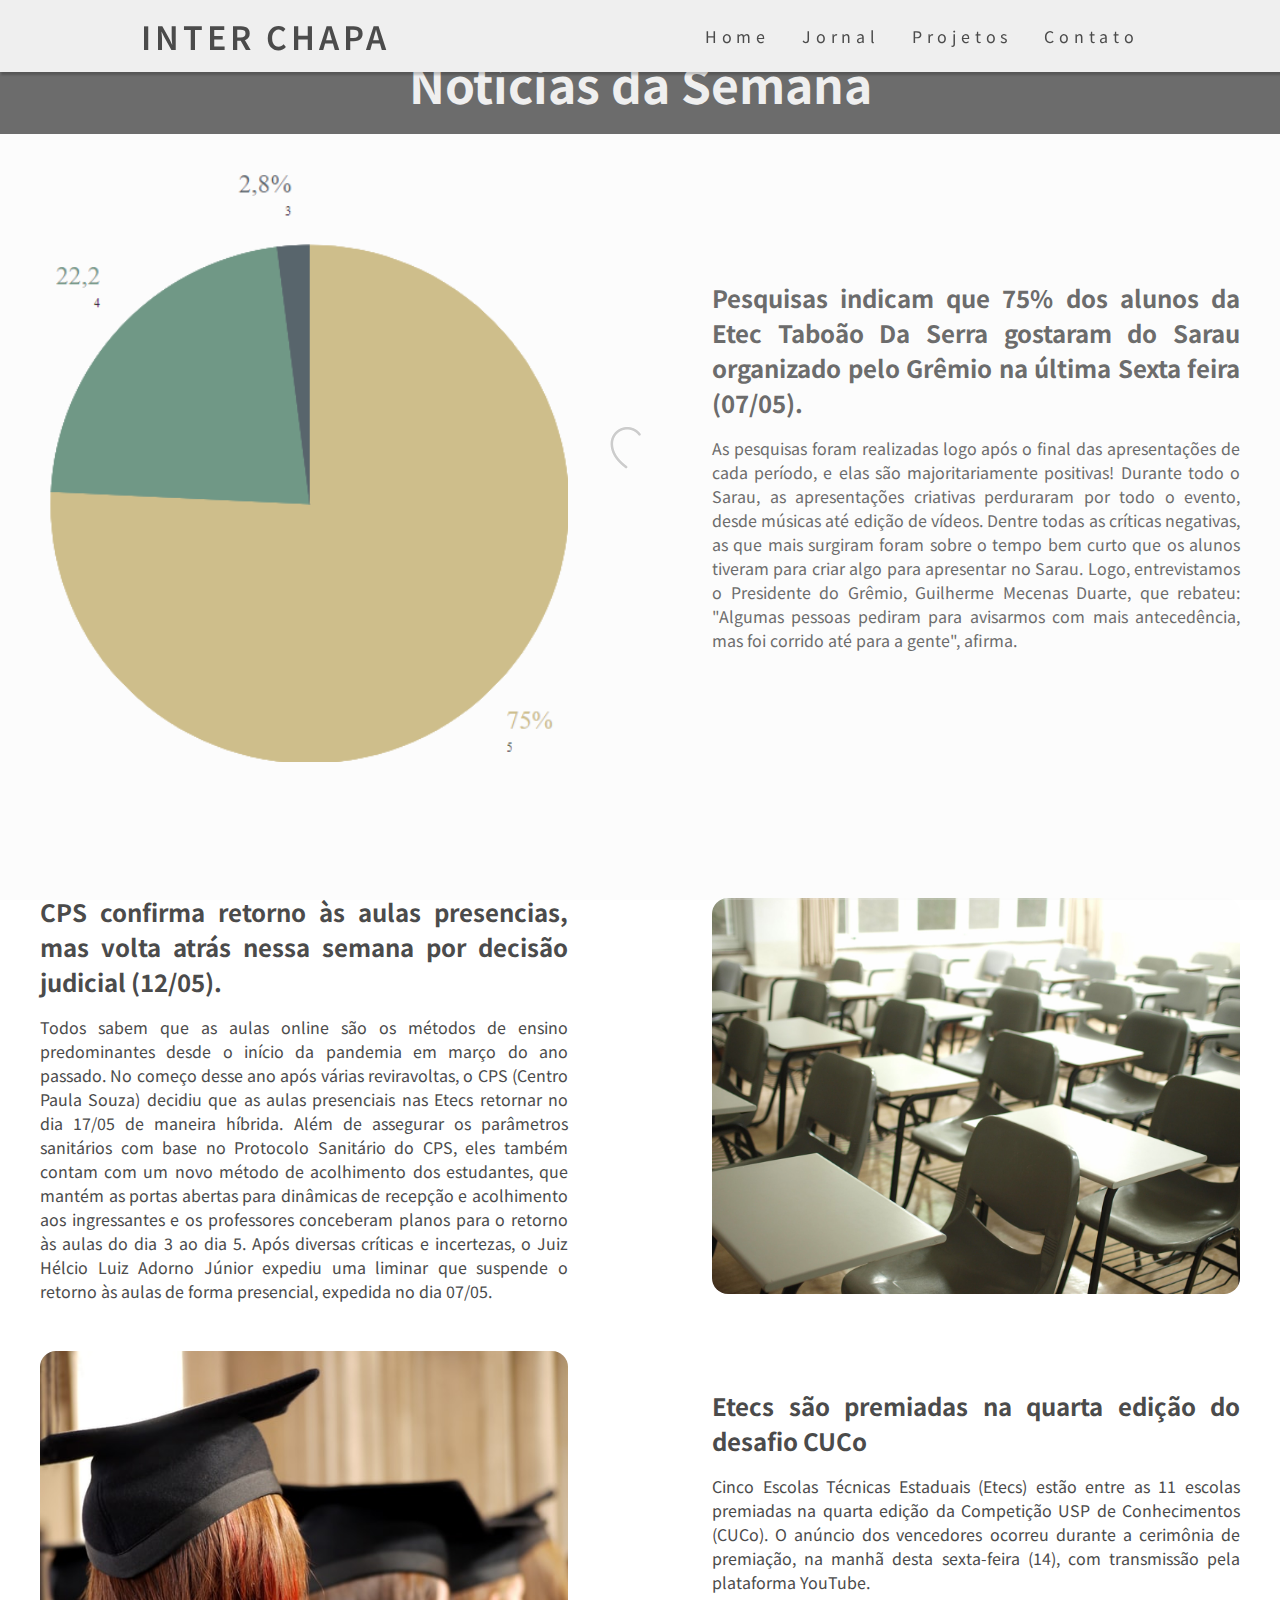
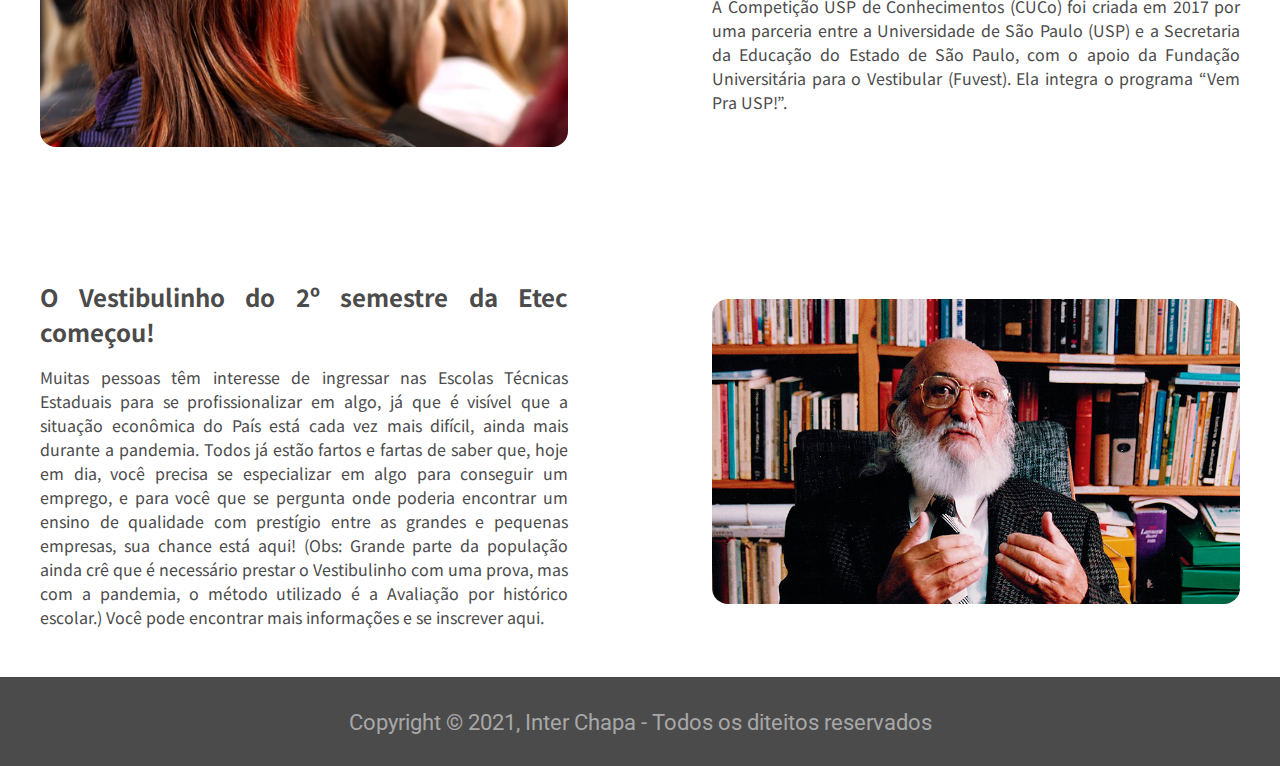
==== commit aeb295c2: ":package: Att geral" ====
--- a/noticias.html
+++ b/noticias.html
@@ -1,5 +1,5 @@
 <!DOCTYPE html>
-<html lang="pt-br">
+<html lang="pt-BR">
 <head>
     <meta charset="UTF-8">
     <meta http-equiv="X-UA-Compatible" content="IE=edge">
@@ -11,27 +11,26 @@
     <link rel="manifest" href="/site.webmanifest">
     <link rel="stylesheet" href="css/gallery.theme.css">
     <link rel="stylesheet" href="css/gallery.min.css">
-    <title>Jornal Inter</title>
+    <title>Inter Chapa</title>
 </head>
 <body>
 
     <div id="loader"></div>
 
-    <nav>
-		<input type="checkbox" id="check">
-		<label for="check" class="checkbtn">
-			<i class="fas fa-bars"></i>
-		</label>
-		<label class="logo"><img src="/imagens/logo.png" alt=""></label>
-		<ul>
-            <li class="Home"><a class="text-menu" href="index.html#Home">Home</a></li>
-            <li class="Noticias"><a class="text-menu" href="noticias.html">Notícias</a></li>
-            <li class="Projetos"><a class="text-menu" href="index.html#Projetos">Projetos</a></li>
-            <li class="Escola"><a class="text-menu" href="index.html#Escola">Escola</a></li>
-            <li class="Contato"><a class="text-menu" href="index.html#Contato">Contato</a></li>
-		</ul>
-	</nav>
-
+   <nav>
+       <a class="logo" href="/">Inter Chapa</a>
+       <div class="mobile-menu">
+           <div class="line1"></div>
+           <div class="line2"></div>
+           <div class="line3"></div>
+       </div>
+       <ul class="nav-list">
+        <li class="Home"><a class="text-menu" href="index.html#Home">Home</a></li>
+        <li class="Noticias"><a class="text-menu" href="noticias.html">Jornal</a></li>
+        <li class="Projetos"><a class="text-menu" href="index.html#Projetos">Projetos</a></li>
+        <li class="Contato"><a class="text-menu" href="index.html#Contato">Contato</a></li>
+       </ul>
+   </nav>
     <section id="Noticias" class="noticias">
     
         <div class="projetos-header">
@@ -42,7 +41,7 @@
           <div class="container-noticias">
         <div class="box1">
             <div class="img-noticia">
-                <img src="/imagens/item2.jpg" alt="">
+                <img src="/imagens/noticia1.png" alt="">
             </div>
         </div>
     
@@ -55,8 +54,8 @@
     
         <div class="box3">
             <div class="conteudo-noticia">
-                <h1>CPS preparou dicas para a volta às aulas nas Etecs</h1>
-                <p>A semana começou com diversas Escolas Técnicas Estaduais (Etecs) com portas abertas para dinâmicas de recepção e acolhimento aos ingressantes, para que possam conhecer as unidades onde vão estudar de forma escalonada e seguindo o Protocolo Sanitário do Centro Paula Souza (CPS). Entre os dias 3 e 5, professores reuniram-se remotamente para planejarem as atividades para esta retomada. A programação de 8 a 17 de fevereiro inclui ações presenciais exclusivas para os alunos que fizeram o processo seletivo para o primeiro semestre de 2021. Ontem (8) teve inicio o ensino remoto para os alunos de Etecs do Estado de São Paulo.</p>
+                <h1>CPS confirma retorno às aulas presencias, mas volta atrás nessa semana por decisão judicial (12/05).</h1>
+                <p>Todos sabem que as aulas online são os métodos de ensino predominantes desde o início da pandemia em março do ano passado. No começo desse ano após várias reviravoltas, o CPS (Centro Paula Souza) decidiu que as aulas presenciais nas Etecs retornar no dia 17/05 de maneira híbrida. Além de assegurar os parâmetros sanitários com base no Protocolo Sanitário do CPS, eles também contam com um novo método de acolhimento dos estudantes, que mantém as portas abertas para dinâmicas de recepção e acolhimento aos ingressantes e os professores conceberam planos para o retorno às aulas do dia 3 ao dia 5. Após diversas críticas e incertezas, o Juiz Hélcio Luiz Adorno Júnior expediu uma liminar que suspende o retorno às aulas de forma presencial, expedida no dia 07/05. </p>
          </div>
         </div>
     
@@ -70,7 +69,7 @@
        <div class="container-noticias">
         <div class="box1">
             <div class="img-noticia">
-                <img src="/imagens/noticia3" alt="">
+                <img src="/imagens/noticia3.jpg" alt="">
             </div>
         </div>
     
@@ -83,8 +82,8 @@
     
         <div class="box3">
             <div class="conteudo-noticia">
-                <h1>Etecs promovem atividades na Semana Paulo Freire</h1>
-                <p>Maio é o mês em que as Escolas Técnicas Estaduais (Etecs) promovem uma programação especial em homenagem a Paulo Freire, o patrono da educação brasileira. Neste ano, a celebração é ainda maior porque o educador faria 100 anos. As Etecs organizaram uma série de eventos e atividades como forma de promover discussões e disseminação de conhecimentos sobre a obra e o legado do filósofo pernambucano.</p>
+                <h1>O Vestibulinho do 2º semestre da Etec começou!</h1>
+                <p>Muitas pessoas têm interesse de ingressar nas Escolas Técnicas Estaduais para se profissionalizar em algo, já que é visível que a situação econômica do País está cada vez mais difícil, ainda mais durante a pandemia. Todos já estão fartos e fartas de saber que, hoje em dia, você precisa se especializar em algo para conseguir um emprego, e para você que se pergunta onde poderia encontrar um ensino de qualidade com prestígio entre as grandes e pequenas empresas, sua chance está aqui! (Obs: Grande parte da população ainda crê que é necessário prestar o Vestibulinho com uma prova, mas com a pandemia, o método utilizado é a Avaliação por histórico escolar.) Você pode encontrar mais informações e se inscrever aqui.</p>
          </div>
         </div>
     
@@ -130,5 +129,6 @@
             loadNow(1);
         });
         </script>
+        <script src="mobile-navbar.js"></script>
 </body>
 </html>--- a/style.css
+++ b/style.css
@@ -8,7 +8,7 @@
     height: 100vh;
     z-index: 1;
     overflow: visible;
-    background: #f0ce66 url('/imagens/preloader.gif') no-repeat center center;
+    background: #efefef url('/imagens/preloader.gif') no-repeat center center;
 }
 
 *{
@@ -28,68 +28,69 @@
 body{
     margin: 0;
     box-sizing: border-box;
-    margin-top: .09rem;
     height: 4.4rem;
 }
+
+a{
+    color: #4b4b4b;
+    text-decoration: none;
+    transition: 0.3s;
+}
+a:hover{
+    opacity: 0.7;
+}
+.logo{
+    font-weight: 600;
+    font-size: 2rem;
+    text-transform: uppercase;
+    letter-spacing: 4px;
+}
+nav{
+    z-index: 1;
+    width: 100%;
+    display: flex;
+    justify-content: space-around;
+    align-items: center;
+    font-family: var(--font-primary);
+    background: #efefef;
+    height: 8vh;
+    position: fixed;
+    box-shadow: 2px 2px 2px 1px rgba(0, 0, 0, 0.2);
+}
+.nav-list {
+    list-style: none;
+    display: flex;
+}
+.nav-list li{
+    letter-spacing: 0.3rem;
+    margin-left: 2rem;
+}
+.mobile-menu {
+    display: none;
+    cursor: pointer;
+}
+.mobile-menu div{
+    width: 32px;
+    height: 2px;
+    background: #4b4b4b;
+    margin: 8px;
+    transition: 0.3s;
+}
+
+
+
+
+
+
 header .primary{
     width: 100%;
     height: 16rem;
     overflow: hidden;
     position: relative;
 }
-nav {
-	background: #f0ce66;
-	height: 6rem;
-	width: 100%;
-    z-index: 90;
-    position: fixed;
-    text-align: center;
-    justify-content: center;
-    align-items: center;
-    box-shadow: 0.3rem 0.2rem 0.3rem rgba(0, 0, 0, 0.6);
-}
-label.logo{
-    width: 100%;
-    padding-right: 14rem;
-}
-label.logo img{
-    padding-top: 0.3rem;
-	width: 70px;
-	height: 90px;
-}
-nav ul li a {
-    color: rgb(239, 239, 239);
-    font-size: 2rem;
-    border-radius: 1rem;
-    align-items: center;
-    padding-left: 1rem;
-    padding-right: 1rem;
-    justify-content: center;
-    font-family: var(--font-primary);
-}
-nav ul {
-	float: right;
-    text-align: center;
-}
-nav ul li {
-    display: inline-table;
-    font-size: 2rem;
-    padding-right: 3px;
-    padding-left: 3px;
-    margin-top: 2rem;
-    text-align: center;
-}
-nav ul li a {
-	color: #efefef;
-	font-size: 2rem;
-	border-radius: 1rem;
-    align-items: center;
-    justify-content: center;
-}
-nav a:hover{
-    color: #d84e28;
-    transition: 2s ease;
-}
+
+
+
 .checkbtn {
 	font-size: 3rem;
     margin-top: .5rem;
@@ -109,12 +110,13 @@
     height: 3rem;
 }
 .btn-menu:hover{
-    color: #f0ce66;
+    color: #fff;
 }
 .parallax{
     width: 100%;
     height: 100%;
     overflow: hidden;
+    background-color: #4b4b4b;
 }
 .img-wrapper{
      background-image: url("/imagens/primary.jpg");
@@ -124,6 +126,7 @@
     background-size: cover;
     object-fit: cover;
     height: 40rem;
+    opacity: 0.3;
 }
 @keyframes zoom{
     0%{
@@ -139,7 +142,7 @@
     width: 100%;
 }
 .banner h1{
-    color: #ffffff;
+    color: #fff;
     font-size: 3.5rem;
     font-family: var(--font-primary);
     font-weight: 400;
@@ -147,7 +150,6 @@
     justify-content:center;
     align-items: center;
     text-shadow: .3rem .4rem 2px rgba(0,0,0,.4);
-    line-height: 3.5rem;
     margin-bottom: 3rem;
     animation: moveBanner 1s 0.5s forwards;
 }
@@ -170,10 +172,8 @@
     animation: moveBanner 1s 0.7s forwards;
     opacity: 0;
     text-align: center;
-    
 }
 .btn{
-
     background: #f12711;
     background: -webkit-linear-gradient(to right, #f5af19, #f12711); 
     background: linear-gradient(to right, #f5af19, #f12711); 
@@ -188,11 +188,10 @@
     outline:0;
 }
 .header-gremio{
-    
     width: 100%;
     height: 30rem;
     overflow: hidden;
-    background-color: #f0ce66;
+    background-color: #fff;
     display: flex;
     align-items: center;
     justify-content: center;
@@ -222,7 +221,7 @@
     padding-right: 0.9rem;
 }
 .text-gremio p{
-    font-size: 1.4rem;
+    font-size: 1.2rem;
     font-family: var(--font-secundary);
     font-weight: 400;
 }
@@ -231,7 +230,7 @@
     background-color: #4b4b4b;
 }
 .sessao-header{
-    background-color: #f0ce66;
+    background-color: #fff;
 }
 .sessao-header h1{
     text-align: center;
@@ -258,7 +257,7 @@
     padding-bottom: 3rem;
 }
 #Noticias .projetos-header {
-    padding-top: 7rem;
+    padding-top: 3rem;
 }
 
 .conteudo-noticia{
@@ -293,8 +292,6 @@
         transform: scale(1.1);
     }
 }
-
-
 .projetos-header{
     text-align: center;
     padding-top: 0;
@@ -319,10 +316,10 @@
     color: #4b4b4b;
     padding-top: 1.4rem;
     padding-bottom: 1.6rem;
-    background-color: #f0ce66;
+    background-color: #fff;
 }
 #Escola .projetos-header {
-    background-color: #f0ce66;
+    background-color: #fff;
 }
 .slider-header{
     display:flex;
@@ -385,7 +382,7 @@
     transition: 1s ease;
 }
 form{
-    background-color: #f0ce66;
+    background-color: #fff;
     width: 100%;
     height: 50rem;
 }
@@ -413,7 +410,7 @@
     position: relative;
 }
 .field{
-    background-color: #f0ce66;
+    background-color: #fff;
     border: none;
     width: 60rem;
     font-size: 1.2rem;
@@ -452,11 +449,47 @@
    margin-top: 1rem;
    margin-bottom: 3rem;
  }
+.social-media{
+     background-color: #4b4b4b;
+ }
+.items-social{
+    padding-top: 1rem;
+    font-size: 3rem;
+    justify-content: center;
+    align-items: center;
+    text-align: center;
+}
+.items-social i{
+    color:#a7a7a7;
+    justify-content: space-between;
+    margin-left: 2.3rem;
+    margin-right: 2.3rem;
+    transition: 1s ease;
+}
+.items-social i:hover{
+    font-size: 2rem;
+    color: #d84e28;
+    transition: 1s ease;
+}
+
+
+
+
+.wrapper-etec{
+    background-image: url("/imagens/etec.jpg");
+    width: 100%;
+    background-attachment: fixed;
+    background-position: center;
+    background-repeat: no-repeat;
+    background-size: cover;
+    object-fit: cover;
+    opacity: 0.2;
+}
+
  .img-etec img{
      width: 100%;
      height: 40rem;
      object-fit: cover;
-     opacity: 0.2;
      animation: 15s ease-in-out;
  }
  .img-etec{
@@ -524,26 +557,9 @@
     transition: 3s ease;
 }
 .gremio{
-    background-color: #f0ce66;
+    background-color: #fff;
   }
   @media(max-width:420px){
-
-    label.logo{
-        width: 100%;
-        margin-right: 0;
-        margin-left: 3rem;
-        margin-top: 0;
-        padding-top: 0;
-    }
-    label.logo img{
-        padding-bottom: 0rem;
-        width: 70px;
-        height: 90px;
-        margin-top: -150px;
-    }
-    nav{
-        height: 7.5rem;
-    }
     .checkbtn {
         font-size: 3rem;
         margin-top: 1rem;
@@ -608,21 +624,55 @@
         width: 100%;
     }
     .gremio{
-      background-color: #f0ce66;
+      background-color: #fff;
     }
 }
 @media(max-width:1100px){
-    .slider-header img {
+
+
+body{
+    overflow-x: hidden;
+}
+.nav-list {
+    position: absolute;
+    top: 9vh;
+    right: 0;
+    width: 60vw;
+    height: 90vh;
+    background: #efefef;
+    flex-direction: column;
+    align-items: center;
+    justify-content: space-around;
+    transform: translateX(100%);
+    transition: transform 0.3s ease-in;
+  }
+.nav-list li {
+    color: #4b4b4b;
+    margin-left: 0;
+    font-family: var(--font-primary);
+    font-size: 2rem;     
+}
+.mobile-menu {
+    display: block;
+}
+
+
+
+
+
+
+
+.slider-header img {
         width: 90%;  
     }
+.items-social{
+        font-size: 1.8rem;
+        }
  .banner{
         color: #ffffff;
         font-size: 2.8rem;
         top: 35%;
     }
-nav {   
-        width: 100%;
-    }
 .field{
     width: 20rem;
     justify-content: center;
@@ -633,7 +683,7 @@
     width: 90%;
 }
 form{
-    background-color: #f0ce66;
+    background-color: #fff;
     width: 100%;
     height: 60rem;
 }
@@ -644,7 +694,7 @@
     width: 100%;
     height: 40rem;
     overflow: hidden;
-    background-color: #f0ce66;
+    background-color: #fff;
     display: inline-table;
     align-items: center;
     justify-content: center;
@@ -659,6 +709,9 @@
     justify-content: center;
     margin-bottom: 2rem;
 }
+.conteudo-gremio p{
+    text-align:inherit;
+}
 .titulo-gremio{
     display: inline-flexbox;
     width: 100%;
@@ -680,11 +733,6 @@
     width: 100%;
     padding:0;
 }
-
-label.logo img{
-  padding-bottom: 7px;
-}
-
 .img-noticia img{
     width: 100%;
     border-radius: 1rem;
@@ -710,7 +758,7 @@
     grid-template-columns: 90%;
 }
 .info-slider p {
-    font-size: 1.2rem;
+    font-size: 1rem;
     margin-top: 0;
     margin-bottom: 2rem;
 }
@@ -734,7 +782,6 @@
 .sessao-header h1 {
     font-family: var(--font-primary);
     font-size: 3rem;
-    color: #4b4b4b;
     text-align: center;
 }
 .container-contato p {
@@ -746,7 +793,7 @@
     font-size: 1.6;
 }
 .info-etec p {
-    font-size: 1.2;
+    font-size: 1.2rem;
     margin-top: 1rem; 
     margin-bottom: 1rem; 
 }
@@ -754,53 +801,11 @@
     display: block;
     color: #4b4b4b;
 }
-ul{
-    position: fixed;
-    width: 80%;
-    margin-left: 7rem;
-    height: 90vh;
-    background: #f0ce66;
-    margin-top: 0.1rem;
-    left: 100%;
-    text-align: center;
-    transition: all .5s;
-}
-nav ul li{
-    display: block;
-    margin: 50px 0;
-    line-height: 30px;
-}
-nav ul li a {
-    font-size: 20px;
-}
-a:hover, a.active {
-    background: none;
-    color: #f0ce66;
-}
-#check:checked ~ ul {
-    left: 0;
-}
 footer p{
     font-size: 1rem;
     padding-bottom: 2rem;
 }
-label.logo{
-    width: 100%;
-    margin-right: 16rem;
-}
-label.logo img{
-    padding-top: 0.3rem;
-	width: 70px;
-	height: 90px;
-}
-}
-@media (max-width: 952px){
-	label.logo{
-		font-size: 30px;
-		padding-right: 10px;
-	}
-	nav ul li a{
-		font-size: 2rem;
-        font-family: var(--font-action);
-	}
-}
+}
+.nav-list.active {
+    transform: translateX(0);
+}
